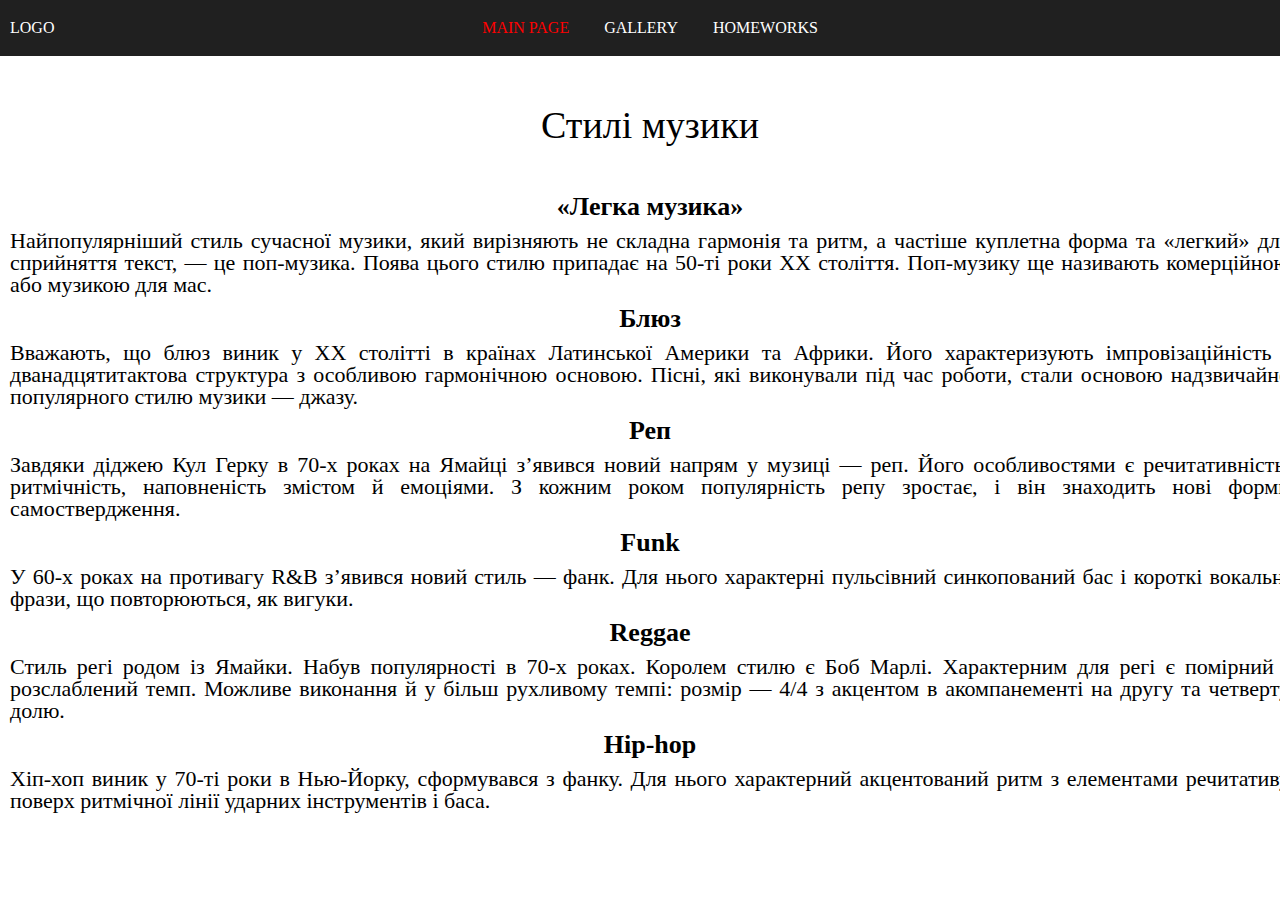
==== index.html @ 64ba3d9b "first commit" ====
<!DOCTYPE html>
<html lang="uk">
<head>
    <meta charset="UTF-8">
    <title>Сайт</title>
    <link rel="stylesheet" href="css/style.css">
</head>
<body>
    <div class="container">
        <div class="header">
            <ul class="first">
                <li><a href="#">logo</a></li>
                <li><a href="#" class="active">main page</a></li>
                <li><a href="gallery/index.html">gallery</a></li>
                <li><a href="#">homeworks</a>
                    <ul class="second">
                        <li><a href="table/index.html">table</a></li>
                        <li><a href="cards/index.html">cards</a></li>
                        <li><a href="float/index.html">float</a></li>
                        <li><a href="#">layouts</a>
                            <ul class="third">
                                <li><a href="first site/index.html" target="_blank">first site</a></li>
                            </ul>
                        </li>
                    </ul>
                </li>
            </ul>
        </div>
    </div>
    <div class="main">
    <h1>Стилі музики</h1>
        <div>
            <h2>«Легка музика»</h2>
            <p>Найпопулярніший стиль сучасної музики, який вирізняють не складна гармонія та ритм, а частіше куплетна форма та «легкий» для сприйняття текст, — це поп-музика. Поява цього стилю припадає на 50-ті роки ХХ століття. Поп-музику ще називають комерційною або музикою для мас.</p>
        </div>
        <div>
            <h2>Блюз</h2>
            <p>Вважають, що блюз виник у ХХ столітті в країнах Латинської Америки та Африки. Його характеризують імпровізаційність і дванадцятитактова структура з особливою гармонічною основою. Пісні, які виконували під час роботи, стали основою надзвичайно популярного стилю музики — джазу.</p>
        </div>
        <div>
            <h2>Реп</h2>
            <p>Завдяки діджею Кул Герку в 70-х роках на Ямайці з’явився новий напрям у музиці — реп. Його особливостями є речитативність, ритмічність, наповненість змістом й емоціями. З кожним роком популярність репу зростає, і він знаходить нові форми самоствердження.</p>
        </div>
        <div>
            <h2>Funk</h2>
            <p>У 60-х роках на противагу R&B з’явився новий стиль — фанк. Для нього характерні пульсівний синкопований бас і короткі вокальні фрази, що повторюються, як вигуки.</p>
        </div>
        <div>
            <h2>Reggae</h2>
            <p>Стиль регі родом із Ямайки. Набув популярності в 70-х роках. Королем стилю є Боб Марлі. Характерним для регі є помірний і розслаблений темп. Можливе виконання й у більш рухливому темпі: розмір — 4/4 з акцентом в акомпанементі на другу та четверту долю.</p>
        </div>
        <div>
            <h2>Нip-hop</h2>
            <p>Хіп-хоп виник у 70-ті роки в Нью-Йорку, сформувався з фанку. Для нього характерний акцентований ритм з елементами речитативу поверх ритмічної лінії ударних інструментів і баса.</p>
        </div>
    </div>
</body>
</html>
---- css/style.css ----
*, *::after, *::before{
    box-sizing: border-box;
}
html, body, div, span, applet, object, iframe,
h1, h2, h3, h4, h5, h6, p, blockquote, pre,
a, abbr, acronym, address, big, cite, code,
del, dfn, em, img, ins, kbd, q, s, samp,
small, strike, strong, sub, sup, tt, var,
b, u, i, center,
dl, dt, dd, ol, ul, li,
fieldset, form, label, legend,
table, caption, tbody, tfoot, thead, tr, th, td,
article, aside, canvas, details, embed, 
figure, figcaption, footer, header, hgroup, 
menu, nav, output, ruby, section, summary,
time, mark, audio, video {
	margin: 0;
	padding: 0;
	border: 0;
	font-size: 100%;
	font: inherit;
	vertical-align: baseline;
}
/* HTML5 display-role reset for older browsers */
article, aside, details, figcaption, figure, 
footer, header, hgroup, menu, nav, section {
	display: block;
}
body {
	line-height: 1;
}
ol, ul {
	list-style: none;
}
blockquote, q {
	quotes: none;
}
blockquote:before, blockquote:after,
q:before, q:after {
	content: '';
	content: none;
}
table {
	border-collapse: collapse;
	border-spacing: 0;
}

body{
    position: relative;
}
.container, .second>li, .third>li{
    background: #202020;
}
.header{
    width: 1300px;
    margin: 0 auto;
    position: relative;
    z-index: 5;
}
.first{
    display: flex;
    gap: 15px;
    align-items: center;
    justify-content: center;
}
li a{
    color: #fff;
    text-decoration: none;
    padding: 20px 10px;
    display: block;
}
.first>li{
    text-transform: uppercase;
    position: relative;
}
.second{
    display: none;
    position: absolute;
    top: 100%;
    left: 0;
    padding-top: 15px;
}
.first>li:first-child{
    position: absolute;
    top: 0;
    left: 0;
}
.first>li:hover, .second>li:hover, .third>li:hover{
    background: rgb(153, 149, 149);
}
.first>li:hover .second{
    display: block;
}
.first>li:first-child:hover{
    background: #202020;
}
.third{
    display: none;
    position: absolute;
    top: 0;
    left: -120%;
    padding-right: 15px;
}
.second>li:last-child{
    position: relative;
}
.second>li:last-child:hover .third{
    display: block;
}
.main{
    width: 1300px;
    margin: 50px auto;
}
p{
    font-size: 22px;
}
.main>h1{
    margin-bottom: 50px;
}
.main>div>h2{
    font-size: 26px;
}

table {
	border-collapse: collapse;
	border-spacing: 0;
}
.active{
    color: red;
}
.card > div{
    display: inline-block;
}
.cards{
    width: 400px;
    font-size: 18px;
    padding: 5px;
}
.card_box{
    border: 1px solid grey;
    padding: 10px;
    text-align: center;
}
div p{
    text-align: justify;
}
div h2{
    text-align: center;
    font-weight: 800;
    font-size: 22px;
}
h2, p{
    margin: 10px;
}
.card{
    width: 1200px;
    margin: 0 auto;
}
.link{
    text-align: center;
    padding: 10px 0;
}
img, .card_box{
    border-radius: 4px;
}
.card{
    font-size: 0;
}
.title{
    text-align: center;
    font-size: 32px;
    font-weight: 800;
    margin: 20px auto;
    padding: 20px;
}
.content{
    height: 150px;
    overflow: hidden;
}


.wrapper{
    width: 1200px;
    margin: 0 auto;
    text-align: center;
    padding: 50px 10px;
}
.box{
    display: inline-block;
    position: relative;
    margin: 20px;
}
.wrapper>h1{
    font-size: 32px;
    margin-bottom: 10px;
}
.discription{
    background: rgba(20, 18, 18, 0.2);
    position: absolute;
    display: none;
    overflow: hidden;
    height: 100px;
    width: 600px;
    top: 50%;
    left: 50%;
    margin-left: -300px;
    margin-top: -50px;
    z-index: 1;
}
.box:hover .discription{
    display: block;
}
.discription p{
    font-size: 18px;
    color: white;
    text-align: justify;
    padding: 0 10px 5px;
}

.main>h1{
    font-size: 38px;
    text-align: center;
    margin-top: 50px;
}


.float{
    width: 1200px;
}
.float_in{
    width: 400px;
    height: 400px;
    background: green;
    outline: 1px solid red;
    float: left;
}
.clearfix::after{
    content: '';
    clear: both;
    display: block;
}
.yellow{
    width: 800px;
    float: left;
}
.yellow>div{
    background: yellow;
    height: 200px;
    outline: 1px solid red;
}
.blue{
    width: 400px;
    float: left;
}
.blue>div{
    background: blue;
    height: 133px;
    outline: 1px solid red;
}
.pink{
    width: 400px;
    height: 400px;
    background: pink;
    outline: 1px solid red;
    float: left;
}
.float_box{
    width: 800px;
    float: left;
}
.grey{
    height: 200px;
    background: grey;
    outline: 1px solid red;
}
.violet{
    height: 200px;
    width: 400px;
    background: violet;
    outline: 1px solid red;
    float: left;
}
.orange{
    width: 400px;
    float: left;
}
.orange>div{
    height: 100px;
    background: orange;
    outline: 1px solid red;
}


td, table, th, tr{
    border: 1px solid black;
}
td, tr{
    height: 80px;
    width: 80px;
}
table{
    margin: 40px auto;
}
.green_color{
    background: rgb(5, 78, 9);
}
.yellow_color{
    background: yellow;
}
.orange_color{
    background: orange;
}
.blue_color{
    background: blue;
}
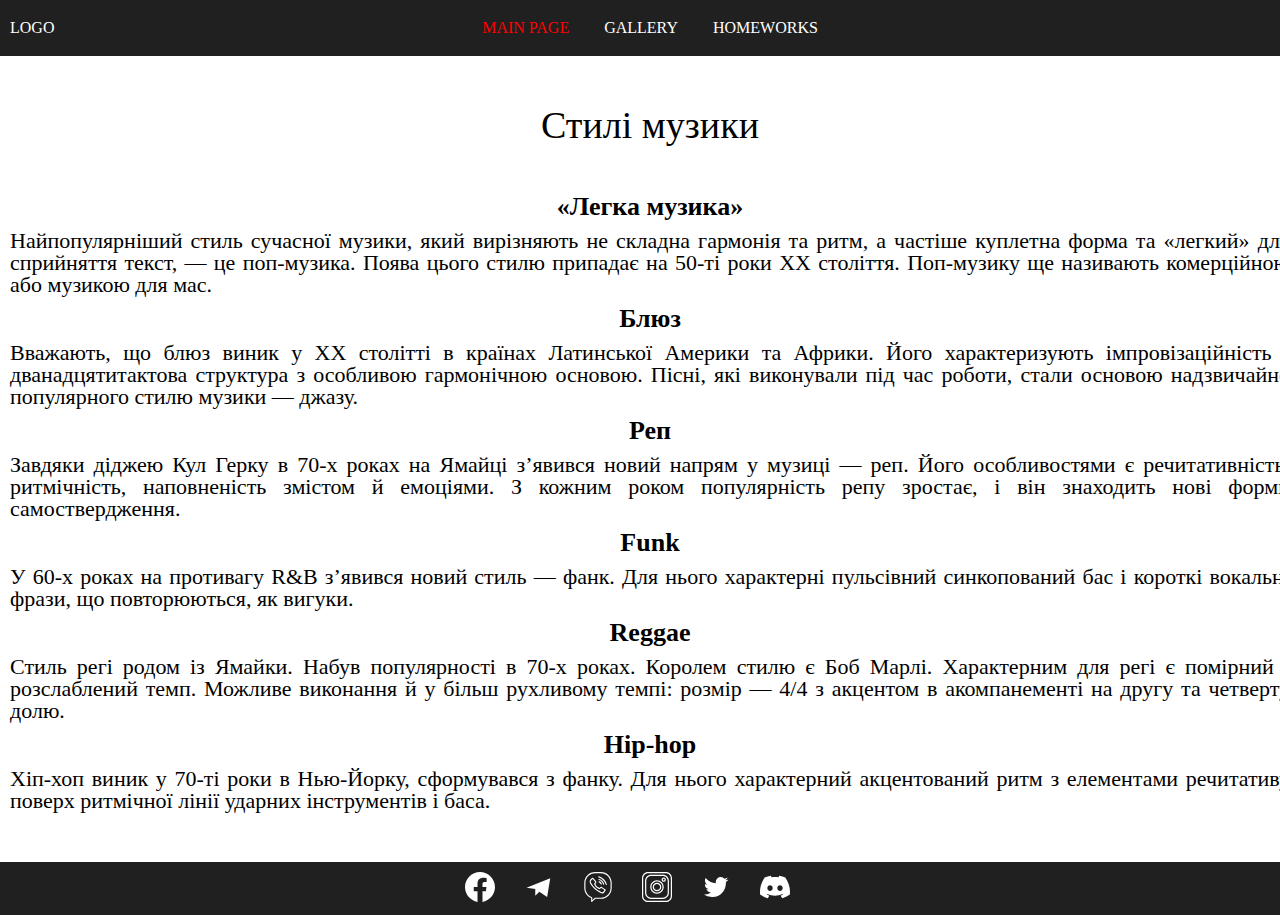
==== commit d2ac0559: "add footer" ====
--- a/index.html
+++ b/index.html
@@ -2,7 +2,7 @@
 <html lang="uk">
 <head>
     <meta charset="UTF-8">
-    <title>Сайт</title>
+    <title>Стилі музики</title>
     <link rel="stylesheet" href="css/style.css">
 </head>
 <body>
@@ -19,7 +19,7 @@
                         <li><a href="float/index.html">float</a></li>
                         <li><a href="#">layouts</a>
                             <ul class="third">
-                                <li><a href="first site/index.html" target="_blank">first site</a></li>
+                                <li><a href="firstSite/index.html" target="_blank">first site</a></li>
                             </ul>
                         </li>
                     </ul>
@@ -54,5 +54,39 @@
             <p>Хіп-хоп виник у 70-ті роки в Нью-Йорку, сформувався з фанку. Для нього характерний акцентований ритм з елементами речитативу поверх ритмічної лінії ударних інструментів і баса.</p>
         </div>
     </div>
+    <div class="footer_wrap">
+        <div class="footer"> 
+            <a href="#">
+                <svg class="icon">
+                    <use xlink:href="sprite.svg#facebook"></use>
+                </svg>
+            </a>
+            <a href="#">
+                <svg class="icon">
+                    <use xlink:href="sprite.svg#telegram"></use>
+                </svg>
+            </a>
+            <a href="#">
+                <svg class="icon">
+                    <use xlink:href="sprite.svg#viber"></use>
+                </svg>
+            </a>
+            <a href="#">
+                <svg class="icon">
+                    <use xlink:href="sprite.svg#instagram"></use>
+                </svg>
+            </a>
+            <a href="#">
+                <svg class="icon">
+                    <use xlink:href="sprite.svg#twitter"></use>
+                </svg>
+            </a>
+            <a href="#">
+                <svg class="icon">
+                    <use xlink:href="sprite.svg#discord"></use>
+                </svg>
+            </a>
+        </div>
+    </div>
 </body>
 </html>--- a/css/style.css
+++ b/css/style.css
@@ -314,3 +314,24 @@
     background: blue;
 }
 
+.footer_wrap{
+    background: #202020;
+}
+.footer{
+    width: 1000px;
+    margin: 0 auto;
+    text-align: center;
+    padding: 10px;
+}
+.footer a{
+    padding-right: 25px;
+    display: inline-block;
+}
+.icon{
+    width: 30px;
+    height: 30px;
+    fill: white;
+}
+.icon:hover{
+    fill: rgb(255, 187, 0);
+}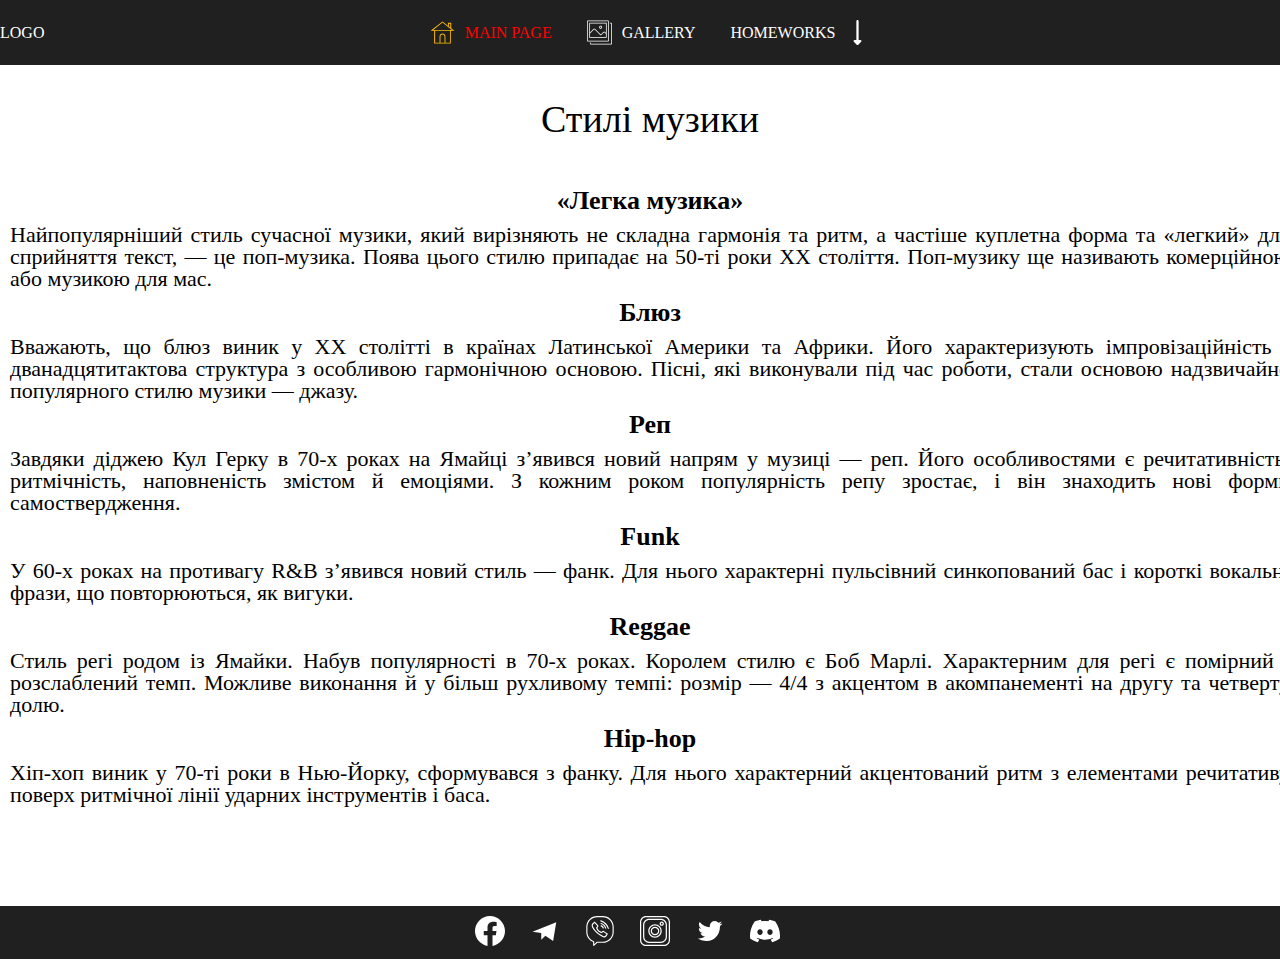
==== commit 64bc323e: "change header" ====
--- a/index.html
+++ b/index.html
@@ -10,14 +10,32 @@
         <div class="header">
             <ul class="first">
                 <li><a href="#">logo</a></li>
-                <li><a href="#" class="active">main page</a></li>
-                <li><a href="gallery/index.html">gallery</a></li>
-                <li><a href="#">homeworks</a>
+                <li><a href="#" class="active flex">
+                    <svg class="icon">
+                        <use xlink:href="sprite.svg#house"></use>
+                    </svg>
+                    <span>main page</span></a>
+                </li>
+                <li><a href="gallery/index.html" class="flex">
+                    <svg class="icon">
+                        <use xlink:href="sprite.svg#gallery"></use>
+                    </svg>
+                    <span>gallery</span></a>
+                </li>
+                <li><a href="#" class="flex">
+                    <span>homeworks</span>
+                    <svg class="icon">
+                        <use xlink:href="sprite.svg#down_arrow"></use>
+                    </svg></a>
                     <ul class="second">
                         <li><a href="table/index.html">table</a></li>
                         <li><a href="cards/index.html">cards</a></li>
                         <li><a href="float/index.html">float</a></li>
-                        <li><a href="#">layouts</a>
+                        <li><a href="#" class="flex">
+                            <svg class="icon">
+                                <use xlink:href="sprite.svg#left_arrow"></use>
+                            </svg>
+                            <span>layouts</span></a>
                             <ul class="third">
                                 <li><a href="firstSite/index.html" target="_blank">first site</a></li>
                             </ul>
--- a/css/style.css
+++ b/css/style.css
@@ -55,6 +55,12 @@
     width: 1300px;
     margin: 0 auto;
     position: relative;
+}
+.container{
+    position: fixed;
+    right: 0;
+    top: 0;
+    left: 0;
     z-index: 5;
 }
 .first{
@@ -69,47 +75,56 @@
     padding: 20px 10px;
     display: block;
 }
+.first>li:first-child a{
+    padding: 0;
+}
 .first>li{
     text-transform: uppercase;
     position: relative;
 }
 .second{
-    display: none;
     position: absolute;
-    top: 100%;
-    left: 0;
+    opacity: 0;
+    top: -1000%;
+    right: 0;
     padding-top: 15px;
+    text-align: center;
+    transition: top .8s cubic-bezier(.15,.38,.46,1.35), opacity 1.5s linear;
 }
 .first>li:first-child{
     position: absolute;
-    top: 0;
+    top: auto;
     left: 0;
 }
 .first>li:hover, .second>li:hover, .third>li:hover{
     background: rgb(153, 149, 149);
 }
 .first>li:hover .second{
-    display: block;
+    top: 100%;
+    opacity: 1;
 }
 .first>li:first-child:hover{
     background: #202020;
 }
 .third{
-    display: none;
     position: absolute;
-    top: 0;
-    left: -120%;
+    bottom: 0;
+    right: 0;
     padding-right: 15px;
+    white-space: nowrap;
+    opacity: 0;
+    transition: right .8s cubic-bezier(.15,.38,.46,1.35), opacity 1.5s linear;
 }
 .second>li:last-child{
     position: relative;
 }
 .second>li:last-child:hover .third{
-    display: block;
+    right: 100%;
+    opacity: 1;
 }
 .main{
     width: 1300px;
-    margin: 50px auto;
+    margin: 100px auto;
 }
 p{
     font-size: 22px;
@@ -128,6 +143,10 @@
 .active{
     color: red;
 }
+.active svg{
+    fill: rgb(255, 187, 0);
+    
+}
 .card > div{
     display: inline-block;
 }
@@ -170,8 +189,8 @@
     text-align: center;
     font-size: 32px;
     font-weight: 800;
-    margin: 20px auto;
-    padding: 20px;
+    margin: 0 auto 20px;
+    padding: 100px 0 20px;
 }
 .content{
     height: 150px;
@@ -183,7 +202,7 @@
     width: 1200px;
     margin: 0 auto;
     text-align: center;
-    padding: 50px 10px;
+    padding: 100px 10px;
 }
 .box{
     display: inline-block;
@@ -322,16 +341,30 @@
     margin: 0 auto;
     text-align: center;
     padding: 10px;
+    font-size: 0;
 }
 .footer a{
-    padding-right: 25px;
+    margin-right: 25px;
     display: inline-block;
+    font-size: 16px;
+}
+.footer a:last-child{
+    padding: 0;
 }
 .icon{
     width: 30px;
     height: 30px;
     fill: white;
 }
-.icon:hover{
+.icon:hover, .flex:hover svg{
     fill: rgb(255, 187, 0);
+}
+.flex{
+    display: flex;
+    align-items: center;
+    gap: 10px;
+}
+.flex .icon{
+    width: 25px;
+    height: 25px;
 }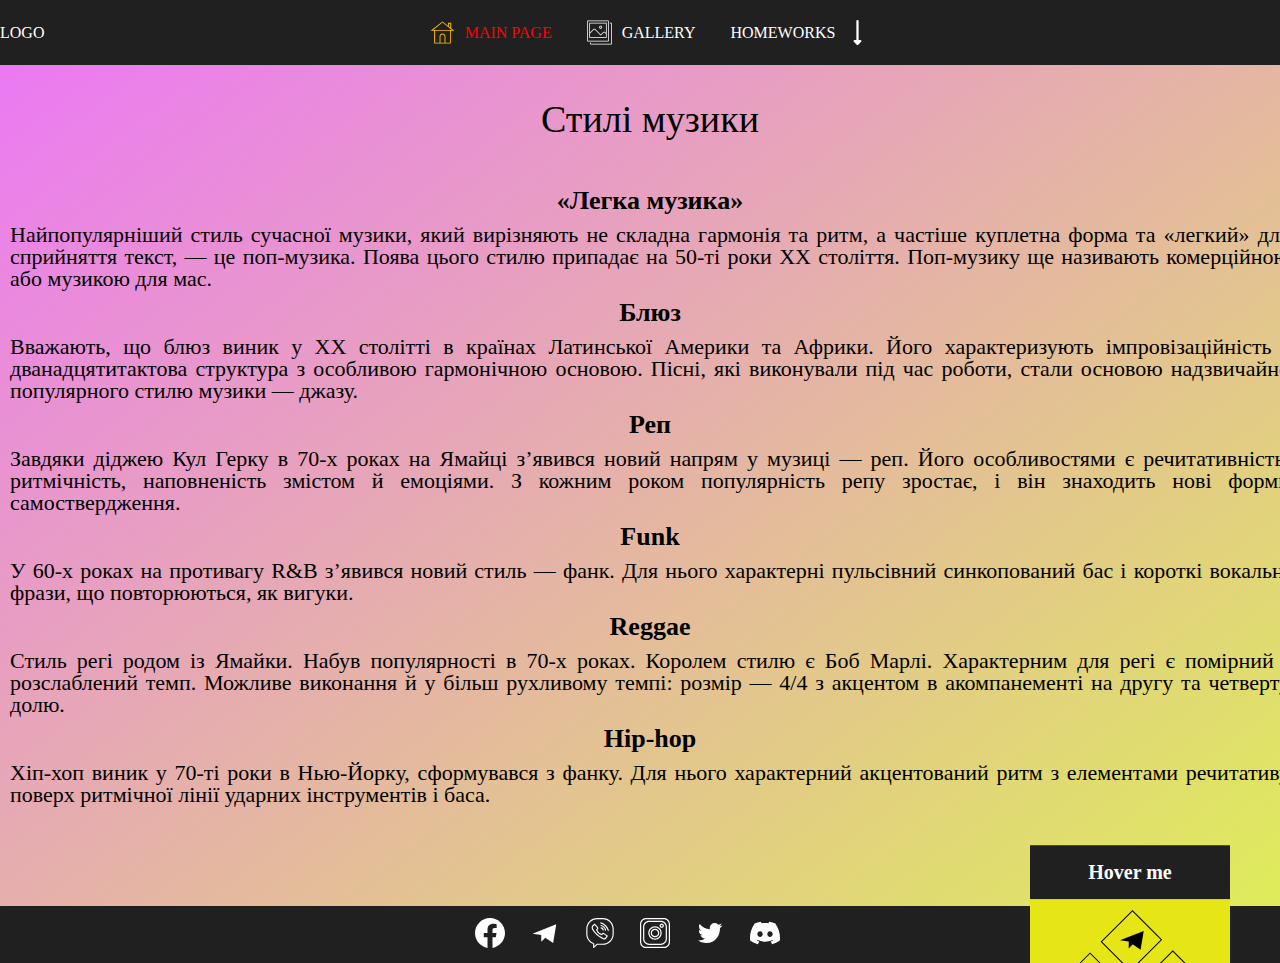
==== commit fcba8c27: "change css" ====
--- a/index.html
+++ b/index.html
@@ -72,6 +72,41 @@
             <p>Хіп-хоп виник у 70-ті роки в Нью-Йорку, сформувався з фанку. Для нього характерний акцентований ритм з елементами речитативу поверх ритмічної лінії ударних інструментів і баса.</p>
         </div>
     </div>
+    <div class="fixed_box">
+        <div class="title"><h3>Hover me</h3></div>
+        <div class="fixed_content">
+            <ul>
+                <li>
+                    <a href="#">
+                        <svg class="icon">
+                            <use xlink:href="sprite.svg#telegram"></use>
+                        </svg>
+                    </a>
+                </li>
+                <li>
+                    <a href="#">
+                        <svg class="icon">
+                            <use xlink:href="sprite.svg#viber"></use>
+                        </svg>
+                    </a>
+                </li>
+                <li>
+                    <a href="#">
+                        <svg class="icon">
+                            <use xlink:href="sprite.svg#facebook"></use>
+                        </svg>
+                    </a>
+                </li>
+                <li>
+                    <a href="#">
+                        <svg class="icon">
+                            <use xlink:href="sprite.svg#discord"></use>
+                        </svg>
+                    </a>
+                </li>
+            </ul>
+        </div>
+    </div>
     <div class="footer_wrap">
         <div class="footer"> 
             <a href="#">
--- a/css/style.css
+++ b/css/style.css
@@ -47,6 +47,7 @@
 
 body{
     position: relative;
+    background: linear-gradient(to top left, rgb(222, 240, 85), rgb(236, 117, 249));
 }
 .container, .second>li, .third>li{
     background: #202020;
@@ -86,6 +87,7 @@
     position: absolute;
     opacity: 0;
     top: -1000%;
+    z-index: 10;
     right: 0;
     padding-top: 15px;
     text-align: center;
@@ -109,6 +111,7 @@
 .third{
     position: absolute;
     bottom: 0;
+    z-index: -1;
     right: 0;
     padding-right: 15px;
     white-space: nowrap;
@@ -159,6 +162,14 @@
     border: 1px solid grey;
     padding: 10px;
     text-align: center;
+    overflow: hidden;
+    background: linear-gradient(rgb(108, 109, 104), rgb(162, 164, 162),rgb(237, 241, 237));
+}
+.card_box img{
+    transition: all 0.9s ease;
+}
+.card_box:hover img{
+    transform: scale(1.1);
 }
 div p{
     text-align: justify;
@@ -178,6 +189,13 @@
 .link{
     text-align: center;
     padding: 10px 0;
+}
+.link a{
+    text-decoration: none;
+    color: rgb(255, 110, 7);
+}
+.link:hover a{
+    color: rgb(135, 125, 125);
 }
 img, .card_box{
     border-radius: 4px;
@@ -195,8 +213,17 @@
 .content{
     height: 150px;
     overflow: hidden;
-}
-
+    position: relative;
+}
+.content::after{
+    content: '';
+    position: absolute;
+    bottom: 0;
+    left: 0;
+    height: 100px;
+    width: 100%;
+    /* background: linear-gradient(transparent, rgb(192, 190, 190)); */
+}
 
 .wrapper{
     width: 1200px;
@@ -340,7 +367,7 @@
     width: 1000px;
     margin: 0 auto;
     text-align: center;
-    padding: 10px;
+    padding: 12px;
     font-size: 0;
 }
 .footer a{
@@ -367,4 +394,57 @@
 .flex .icon{
     width: 25px;
     height: 25px;
+}
+
+
+.fixed_box{
+    position: fixed;
+    bottom: 0;
+    right: 50px;
+    width: 200px;
+    transform: translateY(75%);
+    transition: all 0.9s ease;
+    text-align: center;
+}
+.fixed_box>.title{
+    background: #202020;
+    padding: 17px;
+    margin: 0;
+    font-size: 20px;
+    color: #fff;
+}
+.fixed_box:hover{
+    transform: translateY(0);
+}
+.fixed_content{
+    background: rgb(230, 230, 23);
+    padding: 30px 40px;
+}
+.fixed_content li{
+    border: 1px solid black;
+}
+.fixed_content li:hover{
+    background: rgb(249, 185, 11);
+}
+.fixed_content svg{
+    fill: black;
+    transform: rotate(315deg);
+}
+.fixed_content a:hover svg{
+    fill: rgb(111, 0, 255);
+}
+.fixed_content a:hover{
+    transform: rotate(1turn);
+}
+.fixed_content ul{
+    display: flex;
+    gap: 15px;
+    flex-flow: row wrap;
+    justify-content: center;
+    transform: rotate(45deg);
+}
+.fixed_content a{
+    display: block;
+    padding: 5px;
+    transition: all 0.5s ease;
 }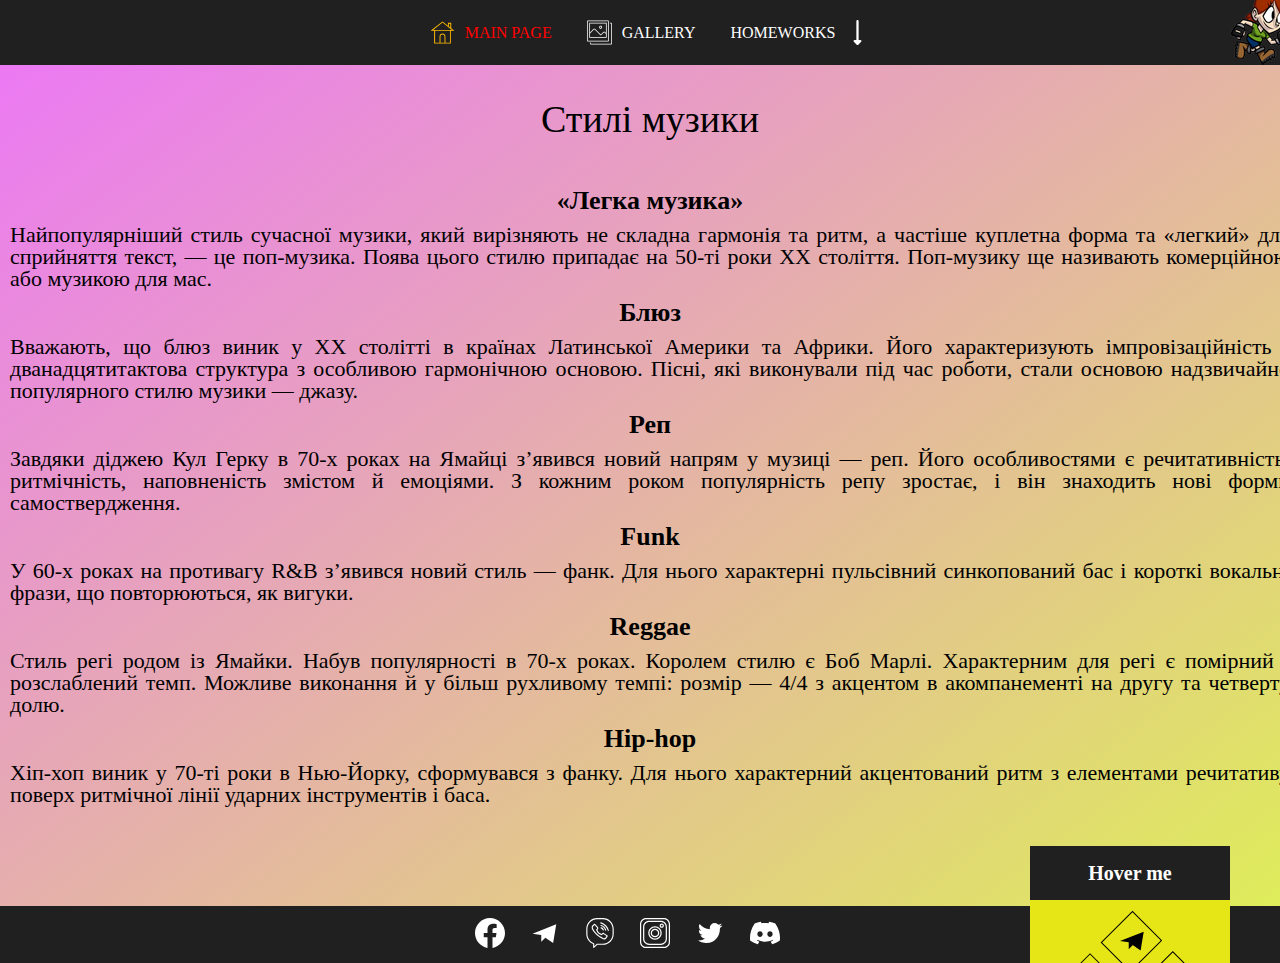
==== commit a2b19adf: "animation" ====
--- a/index.html
+++ b/index.html
@@ -9,7 +9,11 @@
     <div class="container">
         <div class="header">
             <ul class="first">
-                <li><a href="#">logo</a></li>
+                <li><a href="#">
+                    <svg class="logo">
+                        <text x="0" y="23" stroke="white" fill="none">logo</text>
+                    </svg>
+                </a></li>
                 <li><a href="#" class="active flex">
                     <svg class="icon">
                         <use xlink:href="sprite.svg#house"></use>
@@ -42,10 +46,12 @@
                         </li>
                     </ul>
                 </li>
+                <li></li>
             </ul>
         </div>
     </div>
     <div class="main">
+    <!-- <span class="img"></span> -->
     <h1>Стилі музики</h1>
         <div>
             <h2>«Легка музика»</h2>
--- a/css/style.css
+++ b/css/style.css
@@ -98,6 +98,19 @@
     top: auto;
     left: 0;
 }
+.logo{
+    width: 60px;
+    height: 30px;
+    font-size: 20px;
+    stroke-dasharray: 83;
+    stroke-dashoffset: 83;
+    animation: text 3s ease .3s forwards;
+}
+@keyframes text {
+    100%{
+        stroke-dashoffset: 0; 
+    }
+}
 .first>li:hover, .second>li:hover, .third>li:hover{
     background: rgb(153, 149, 149);
 }
@@ -107,6 +120,20 @@
 }
 .first>li:first-child:hover{
     background: #202020;
+}
+.first>li:last-child{
+    background: url('../3.png');
+    position: absolute;
+    top: -15px;
+    right: 0;
+    width: 80px;
+    height: 80px;
+    animation: girl .6s steps(6) infinite;
+}
+@keyframes girl {
+    100%{
+        background-position: -482px;
+    }
 }
 .third{
     position: absolute;
@@ -128,6 +155,7 @@
 .main{
     width: 1300px;
     margin: 100px auto;
+    position: relative;
 }
 p{
     font-size: 22px;
@@ -402,7 +430,7 @@
     bottom: 0;
     right: 50px;
     width: 200px;
-    transform: translateY(75%);
+    transform: translateY(calc(100% - 54px));
     transition: all 0.9s ease;
     text-align: center;
 }
@@ -412,9 +440,13 @@
     margin: 0;
     font-size: 20px;
     color: #fff;
+    animation: move .4s ease infinite;
 }
 .fixed_box:hover{
     transform: translateY(0);
+}
+.fixed_box:hover .title{
+    animation: none;
 }
 .fixed_content{
     background: rgb(230, 230, 23);
@@ -428,7 +460,7 @@
 }
 .fixed_content svg{
     fill: black;
-    transform: rotate(315deg);
+    transform: rotate(-45deg);
 }
 .fixed_content a:hover svg{
     fill: rgb(111, 0, 255);
@@ -447,4 +479,37 @@
     display: block;
     padding: 5px;
     transition: all 0.5s ease;
-}+}
+
+@keyframes move {
+    0%{
+        transform: skew(-4deg) translateY(5%);
+    }
+    25%{
+        transform: skew(4deg) translateY(-5%);
+    }
+    50%{
+        transform: skew(-4deg) translateY(5%);
+    }
+    75%{
+        transform: skew(4deg) translateY(-5%);
+    }
+    100%{
+        transform: skew(-4deg) translateY(5%);
+    }
+}
+/* .img{
+    background: url("../4.png");
+    display: block;
+    position: absolute;
+    top: 0;
+    left: 0;
+    width: 73px;
+    height: 100px;
+    animation: play 1s steps(10) infinite;
+}
+@keyframes play {
+    100%{
+        background-position: -736px;
+    }
+} */